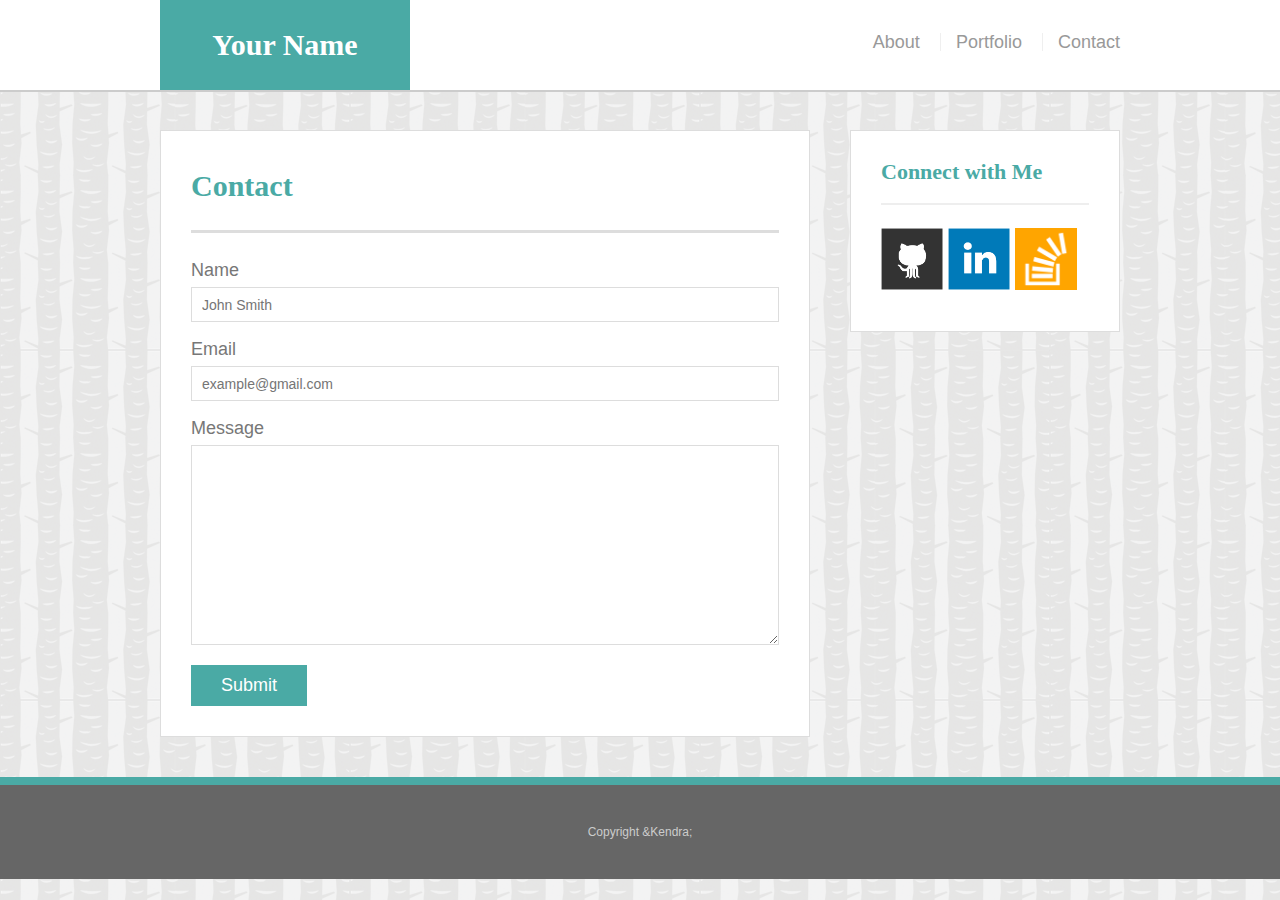
==== contact.html @ 52141620 "getting setup" ====
<!doctype html>
<html lang="en-us">

<head>
  <meta charset="UTF-8">
  <title>Contact | Kendra</title>
  <link rel="stylesheet" type="text/css" href="assets/css/reset.css">
  <link rel="stylesheet" type="text/css" href="assets/css/style.css">
</head>

<body>

  <header id="masthead">
    <div class="container">
      <a href="index.html" id="logo">Your Name</a>
      <nav>
        <a href="index.html">About</a>
        <a href="portfolio.html">Portfolio</a>
        <a href="contact.html">Contact</a>
      </nav>
    </div>
  </header>

  <div id="main-container" class="container">
    <section class="main-section">
      <h1>Contact</h1>

      <form id="contact-form">
        <ul>
          <li>
            <label for="name">Name</label>
            <input type="text" id="name" name="name" placeholder="John Smith" required="required">
          </li>
          <li>
            <label for="email">Email</label>
            <input type="email" id="email" name="email" placeholder="example@gmail.com" required="required">
          </li>
          <li>
            <label for="message">Message</label>
            <textarea id="message" name="message" required="required"></textarea>
          </li>
        </ul>
        <input type="submit">
      </form>

    </section>

    <section class="sidebar">
      <div id="connect">
        <h2>Connect with Me</h2>

        <a href="#"><img src="assets/images/github-128.png" class="social" alt="GitHub" /></a>
        <a href="#"><img src="assets/images/linkedin-128.png" class="social" alt="LinkedIn" /></a>
        <a href="#"><img src="assets/images/stackoverflow-128.png" class="social" alt="Stack Overflow" /></a>
      </div>
    </section>
  </div>

  <footer>
    <div class="container">
      Copyright &Kendra; 
    </div>
  </footer>
</body>

</html>
---- assets/css/style.css ----
body {
  font-family: Arial, "Helvetica Neue", Helvetica, sans-serif;
  font-size: 18px;
  line-height: 34px;
  color: #777;
  background-image: url('../images/tree_bark.png');
}

* {
  box-sizing: border-box;
}

/* general */

.container {
  width: 100%;
  max-width: 960px;
  margin: 0 auto;
  clear: both;
}

h1,
h2,
h3,
p {
  margin-bottom: 20px;
}

p:last-child {
  margin-bottom: 0;
}

h1,
h2,
h3 {
  font-family: Georgia, Times, "Times New Roman", serif;
  font-weight: 700;
  color: #4aaaa5;
}

h1 {
  padding-bottom: 20px;
  font-size: 30px;
  line-height: 49px;
  border-bottom: 3px solid #ddd;
}

h2,
h3 {
  font-size: 22px;
}

/* header */

#masthead {
  position: fixed;
  z-index: 99;
  width: 100%;
  margin: 0 0 30px;
  overflow: auto;
  color: #fff;
  background: #fff;
  border-bottom: 2px solid #ccc;
}

#logo {
  float: left;
  width: 250px;
  height: 90px;
  font-family: Georgia, Times, "Times New Roman", serif;
  font-size: 30px;
  font-weight: 700;
  line-height: 90px;
  color: #fff;
  text-align: center;
  text-decoration: none;
  background: #4aaaa5;
}

nav {
  float: right;
  margin-top: 25px;
}

nav a {
  display: inline-block;
  padding-left: 15px;
  margin-left: 15px;
  line-height: 18px;
  color: #999;
  text-decoration: none;
  border-left: 1px solid #efefef;
}

nav a:first-child {
  border-left: 0 none;
}

/* footer */

footer {
  padding: 30px 0;
  clear: both;
  font-size: 12px;
  color: #ccc;
  text-align: center;
  background: #666;
  border-top: 8px solid #4aaaa5;
}

/* sidebar */

.sidebar {
  float: right;
  width: 100%;
  max-width: 270px;
  padding: 30px;
  margin-bottom: 20px;
  background: #fff;
  border: 1px solid #ddd;
}

h3,
.sidebar h2 {
  padding-bottom: 20px;
  margin-bottom: 15px;
  line-height: 22px;
  border-bottom: 2px solid #eee;
}

.social {
  width: 62px;
  height: 62px;
  margin-top: 8px;
  margin-right: 5px;
}

.social:last-child {
  margin-right: 0;
}

/* main */

#main-container {
  padding-top: 130px;
}

.main-section {
  float: left;
  width: 100%;
  max-width: 650px;
  padding: 30px;
  margin: 0 0 40px;
  background: #fff;
  border: 1px solid #ddd;
}

/* portfolio page */

.work {
  position: relative;
  float: left;
  width: 274px;
  margin: 20px 0 25px;
  overflow: auto;
}

.work:nth-child(even) {
  margin-right: 40px;
}

.work img {
  width: 100%;
  border: 0 none;
  opacity: 0.8;
}

.work h3 {
  position: absolute;
  bottom: 20px;
  width: 100%;
  padding: 15px;
  margin-bottom: 0;
  font-weight: 300;
  line-height: 30px;
  color: #fff;
  text-align: center;
  background: #4aaaa5;
  border-bottom: 0;
}

.auth-image {
  float: left;
  width: 200px;
  height: auto;
  margin-top: 10px;
  margin-right: 25px;
}

/* contact page */

#contact-form ul {
  margin-bottom: 20px;
}

#contact-form li {
  margin-bottom: 10px;
}

label,
input[type=text],
input[type=email],
textarea {
  display: block;
  width: 100%;
}

input[type=text],
input[type=email],
textarea {
  height: 35px;
  padding: 0 10px;
  font-size: 14px;
  border: 1px solid #ddd;
}

textarea {
  height: 200px;
}

input[type=submit] {
  padding: 10px 30px;
  font-size: 18px;
  color: #fff;
  cursor: pointer;
  background: #4aaaa5;
  border: 0 none;
}

@media screen and (max-width:980px){

}

@media screen and (max-width:768px){

}

@media screen and (max-width:640px){

}
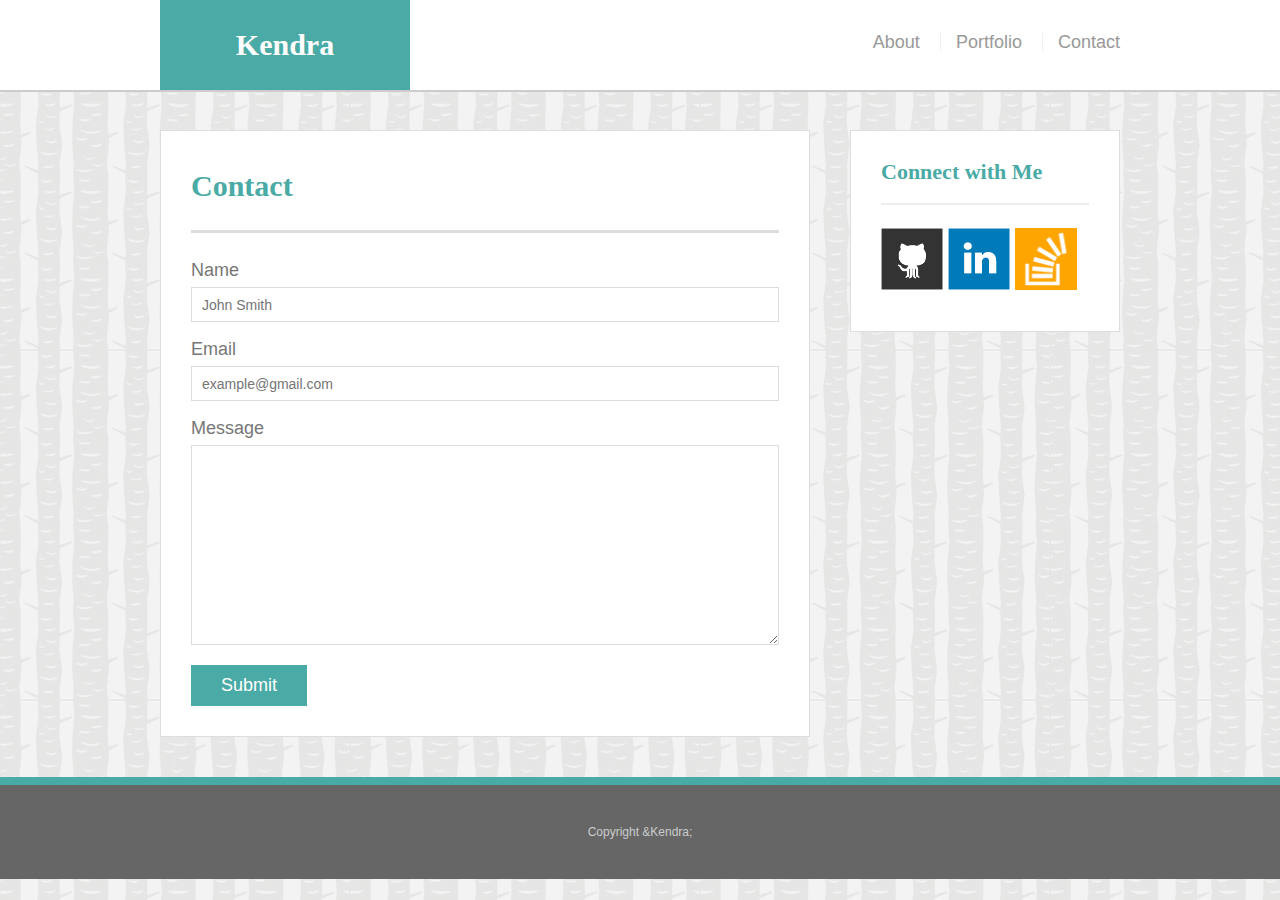
==== commit b9ab53f0: "centered header" ====
--- a/contact.html
+++ b/contact.html
@@ -3,6 +3,8 @@
 
 <head>
   <meta charset="UTF-8">
+  <meta name="viewport" content="width=device-width, initial-scale=1.0">
+  <meta http-equiv="X-UA-Compatible" content="ie=edge">
   <title>Contact | Kendra</title>
   <link rel="stylesheet" type="text/css" href="assets/css/reset.css">
   <link rel="stylesheet" type="text/css" href="assets/css/style.css">
@@ -12,7 +14,7 @@
 
   <header id="masthead">
     <div class="container">
-      <a href="index.html" id="logo">Your Name</a>
+      <a href="index.html" id="logo">Kendra</a>
       <nav>
         <a href="index.html">About</a>
         <a href="portfolio.html">Portfolio</a>
--- a/assets/css/style.css
+++ b/assets/css/style.css
@@ -237,14 +237,77 @@
   border: 0 none;
 }
 
-@media screen and (max-width:980px){
-
-}
-
-@media screen and (max-width:768px){
-
-}
-
-@media screen and (max-width:640px){
-
-}
+@media screen and (max-width: 980px){
+#main-content{
+  margin-top: 10px;
+  overflow: auto;
+}
+}
+
+@media screen and (max-width: 768px){
+  
+  .main-content{
+    height:auto;
+    max-width: 100%; 
+   
+  }
+  .sidebar{
+    float:center;
+    width: 750px;
+    display: block;
+    margin: 0 auto;
+    margin-top: 10px;
+    max-width: 100%;     
+  }
+  .work{
+    width: auto;
+    text-align: center;
+    margin: 10px;
+  }
+  .work img{
+    margin: 20px;
+  }
+}
+
+@media screen and (max-width: 640px){
+  body{
+    height: auto;
+    margin:10px;
+  }
+  #masthead{
+    position: static;
+
+  }
+  #logo{
+    width: 100%
+  }
+  .nav a{
+    text-align: center;
+    line-height: 10px;
+    width: 100%;
+    
+  
+  }
+  .main-content{
+    height:auto;
+    margin-bottom: 30px;
+  }
+  .sidebar{ 
+    margin: 0 10px 10px 0;
+    max-width: 90%; 
+    display: inline-block;
+  }
+.work{
+  height: auto;
+  width: auto;
+  float: left;
+  padding-left: 10px;}
+.work h3 {
+  width: 90%;
+}
+.work img{
+ width:90%;
+ height:20%;
+
+}
+}
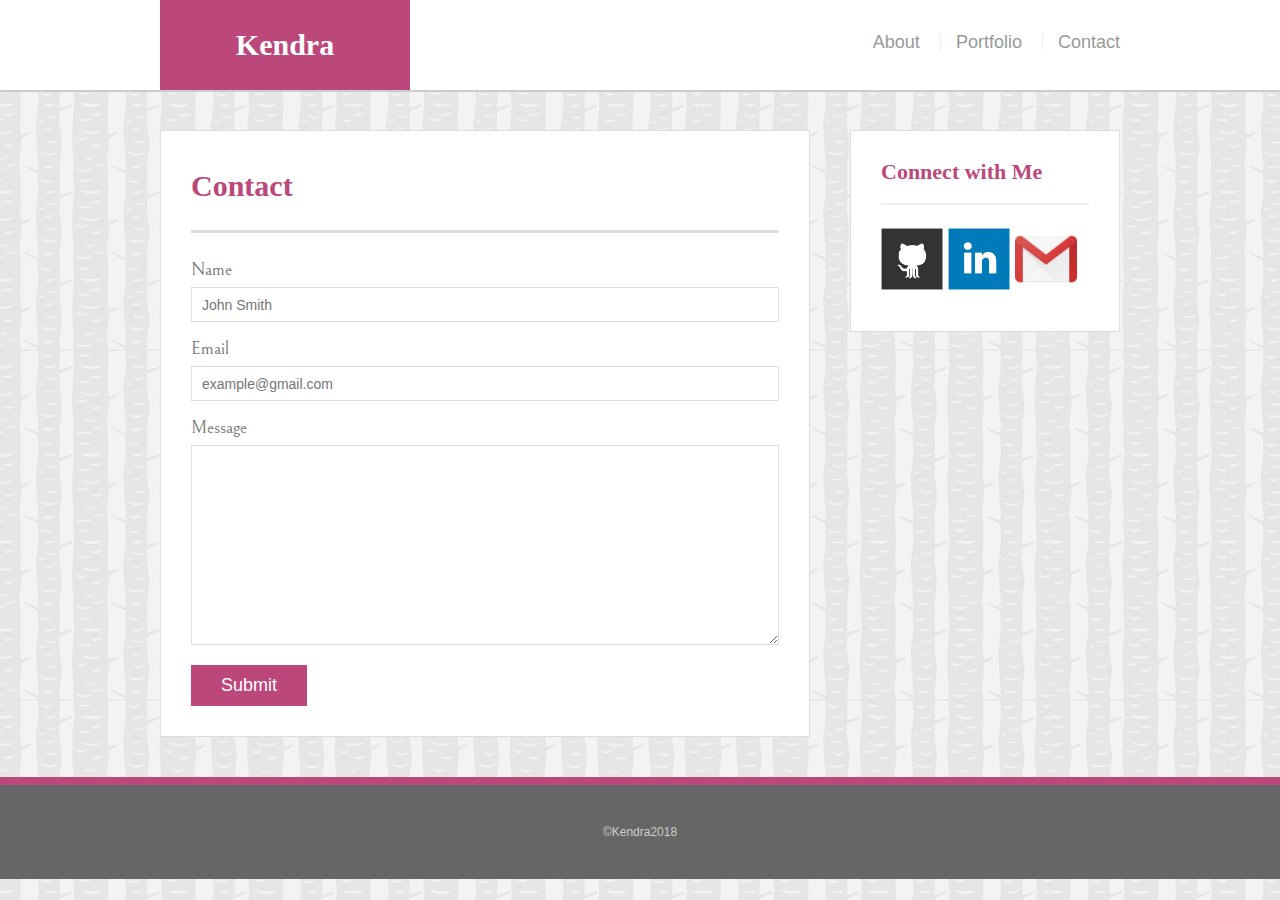
==== commit c8d6c84c: "updated portfolio" ====
--- a/contact.html
+++ b/contact.html
@@ -8,6 +8,7 @@
   <title>Contact | Kendra</title>
   <link rel="stylesheet" type="text/css" href="assets/css/reset.css">
   <link rel="stylesheet" type="text/css" href="assets/css/style.css">
+  <link href="https://fonts.googleapis.com/css?family=Bellefair" rel="stylesheet">
 </head>
 
 <body>
@@ -50,17 +51,16 @@
     <section class="sidebar">
       <div id="connect">
         <h2>Connect with Me</h2>
-
-        <a href="#"><img src="assets/images/github-128.png" class="social" alt="GitHub" /></a>
-        <a href="#"><img src="assets/images/linkedin-128.png" class="social" alt="LinkedIn" /></a>
-        <a href="#"><img src="assets/images/stackoverflow-128.png" class="social" alt="Stack Overflow" /></a>
+        <a href="https://github.com/kendrak922"><img src="assets/images/github-128.png" class="social" alt="GitHub" /></a>
+        <a href="https://www.linkedin.com/in/kendra-kyndberg/"><img src="assets/images/linkedin-128.png" class="social" alt="LinkedIn" /></a>
+        <a href="mailto:kendrak922@gmail.com"><img src="assets/images/gmail.png" class="social" alt="Gmail" /></a>
       </div>
     </section>
   </div>
 
   <footer>
     <div class="container">
-      Copyright &Kendra; 
+      &copyKendra2018 
     </div>
   </footer>
 </body>
--- a/assets/css/style.css
+++ b/assets/css/style.css
@@ -35,7 +35,7 @@
 h3 {
   font-family: Georgia, Times, "Times New Roman", serif;
   font-weight: 700;
-  color: #4aaaa5;
+  color: #bc477b;
 }
 
 h1 {
@@ -74,7 +74,7 @@
   color: #fff;
   text-align: center;
   text-decoration: none;
-  background: #4aaaa5;
+  background: #bc477b;
 }
 
 nav {
@@ -105,7 +105,7 @@
   color: #ccc;
   text-align: center;
   background: #666;
-  border-top: 8px solid #4aaaa5;
+  border-top: 8px solid #bc477b;
 }
 
 /* sidebar */
@@ -153,6 +153,7 @@
   margin: 0 0 40px;
   background: #fff;
   border: 1px solid #ddd;
+  font-family: 'Bellefair', serif;
 }
 
 /* portfolio page */
@@ -163,6 +164,7 @@
   width: 274px;
   margin: 20px 0 25px;
   overflow: auto;
+  font-family: 'Bellefair', serif;
 }
 
 .work:nth-child(even) {
@@ -176,7 +178,7 @@
 }
 
 .work h3 {
-  position: absolute;
+  position: relative;
   bottom: 20px;
   width: 100%;
   padding: 15px;
@@ -185,7 +187,7 @@
   line-height: 30px;
   color: #fff;
   text-align: center;
-  background: #4aaaa5;
+  background: #7cb342;
   border-bottom: 0;
 }
 
@@ -233,81 +235,95 @@
   font-size: 18px;
   color: #fff;
   cursor: pointer;
-  background: #4aaaa5;
+  background: #bc477b;
   border: 0 none;
 }
 
 @media screen and (max-width: 980px){
-#main-content{
+  body{
+    height: auto;
+    margin:15px;
+  }
+  .main-container{
   margin-top: 10px;
-  overflow: auto;
-}
+  width: 30%;
+  height:auto;
+}
+
 }
 
 @media screen and (max-width: 768px){
-  
-  .main-content{
-    height:auto;
-    max-width: 100%; 
-   
-  }
+  body{
+    height: auto;
+    margin:15px;
+  }
+.main-section{
+  width: 100%;
+  max-width: 768px;
+  float:none;
+  margin:0;
+}
   .sidebar{
-    float:center;
-    width: 750px;
-    display: block;
-    margin: 0 auto;
-    margin-top: 10px;
-    max-width: 100%;     
-  }
-  .work{
-    width: auto;
-    text-align: center;
-    margin: 10px;
-  }
-  .work img{
-    margin: 20px;
-  }
+    max-width: 100%;
+    float:none;
+    margin:0;
+  }
+
+  .work {
+    width: 100%;
+    height: auto;
+  }
+ 
 }
 
 @media screen and (max-width: 640px){
   body{
     height: auto;
-    margin:10px;
+    margin:15px;
   }
   #masthead{
     position: static;
-
+    margin: 0;
+
+  }
+  #main-container {
+    padding-top: 10px;
   }
   #logo{
     width: 100%
   }
-  .nav a{
-    text-align: center;
-    line-height: 10px;
-    width: 100%;
-    
-  
-  }
-  .main-content{
-    height:auto;
-    margin-bottom: 30px;
-  }
+ nav {
+  float: none;
+  margin-top: 5px;
+  padding-left: 85px;
+}
+
+nav a {
+  display: inline-block;
+  padding-left: 5px;
+  margin-left: 5px;
+  line-height: 10px;
+}
   .sidebar{ 
-    margin: 0 10px 10px 0;
+    margin: 10px 10px 10px 0;
     max-width: 90%; 
-    display: inline-block;
-  }
+    float: none;
+  } 
 .work{
   height: auto;
   width: auto;
-  float: left;
-  padding-left: 10px;}
+  float: none;
+  padding: 10px;
+  }
 .work h3 {
-  width: 90%;
+  width: 80%;
+  font-weight: 200px;
+  line-height: 20px;
+  position: absolute;
+  margin:0px;
 }
 .work img{
  width:90%;
  height:20%;
-
-}
-}
+}
+}
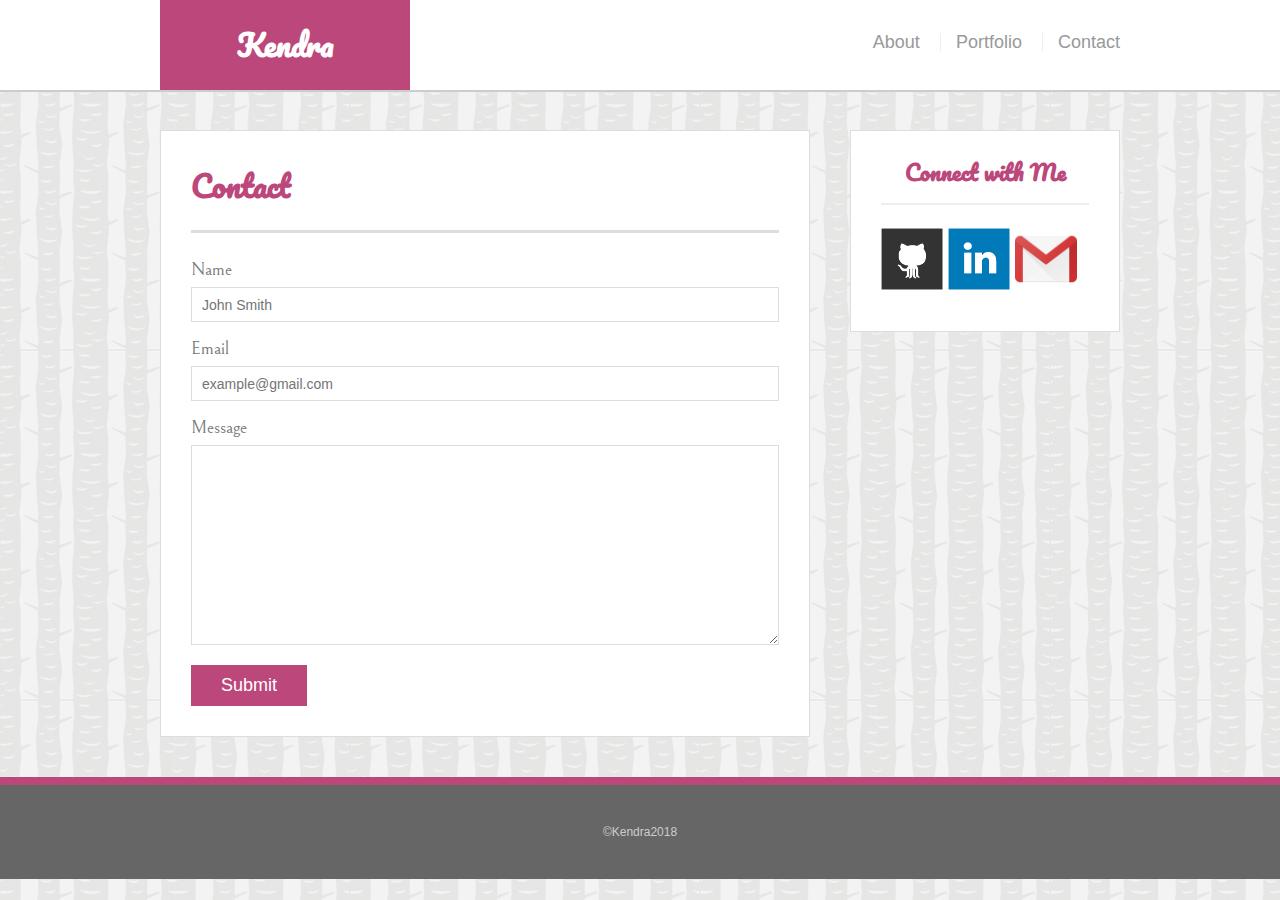
==== commit 5330bc44: "fixed links" ====
--- a/contact.html
+++ b/contact.html
@@ -9,10 +9,9 @@
   <link rel="stylesheet" type="text/css" href="assets/css/reset.css">
   <link rel="stylesheet" type="text/css" href="assets/css/style.css">
   <link href="https://fonts.googleapis.com/css?family=Bellefair" rel="stylesheet">
+  <link href="https://fonts.googleapis.com/css?family=Pacifico" rel="stylesheet">
 </head>
-
 <body>
-
   <header id="masthead">
     <div class="container">
       <a href="index.html" id="logo">Kendra</a>
--- a/assets/css/style.css
+++ b/assets/css/style.css
@@ -43,6 +43,7 @@
   font-size: 30px;
   line-height: 49px;
   border-bottom: 3px solid #ddd;
+  font-family: 'Pacifico', cursive;
 }
 
 h2,
@@ -67,7 +68,7 @@
   float: left;
   width: 250px;
   height: 90px;
-  font-family: Georgia, Times, "Times New Roman", serif;
+  font-family: 'Pacifico', cursive;
   font-size: 30px;
   font-weight: 700;
   line-height: 90px;
@@ -138,6 +139,10 @@
 .social:last-child {
   margin-right: 0;
 }
+h2{
+  font-family: 'Pacifico', cursive;
+  text-align: center;
+}
 
 /* main */
 
@@ -190,6 +195,10 @@
   background: #7cb342;
   border-bottom: 0;
 }
+.work a{
+  color: black;
+}
+
 
 .auth-image {
   float: left;
